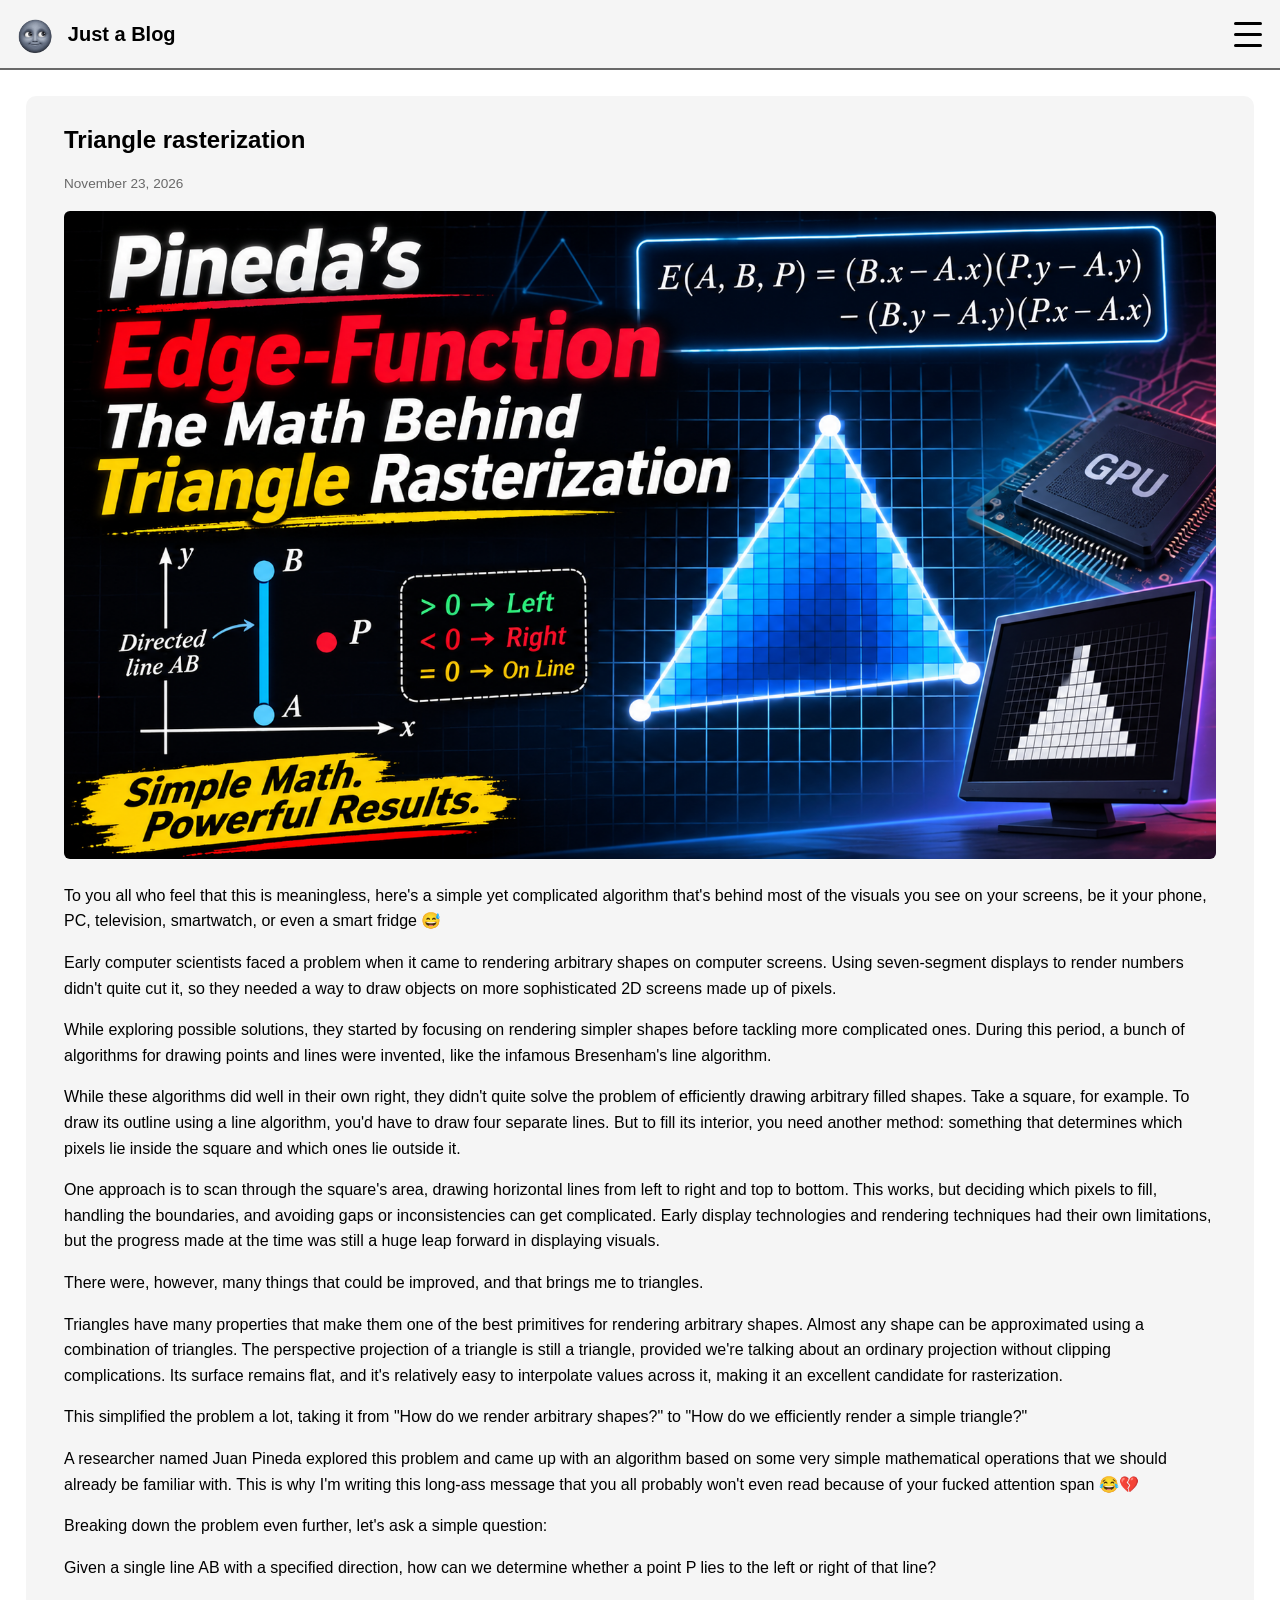
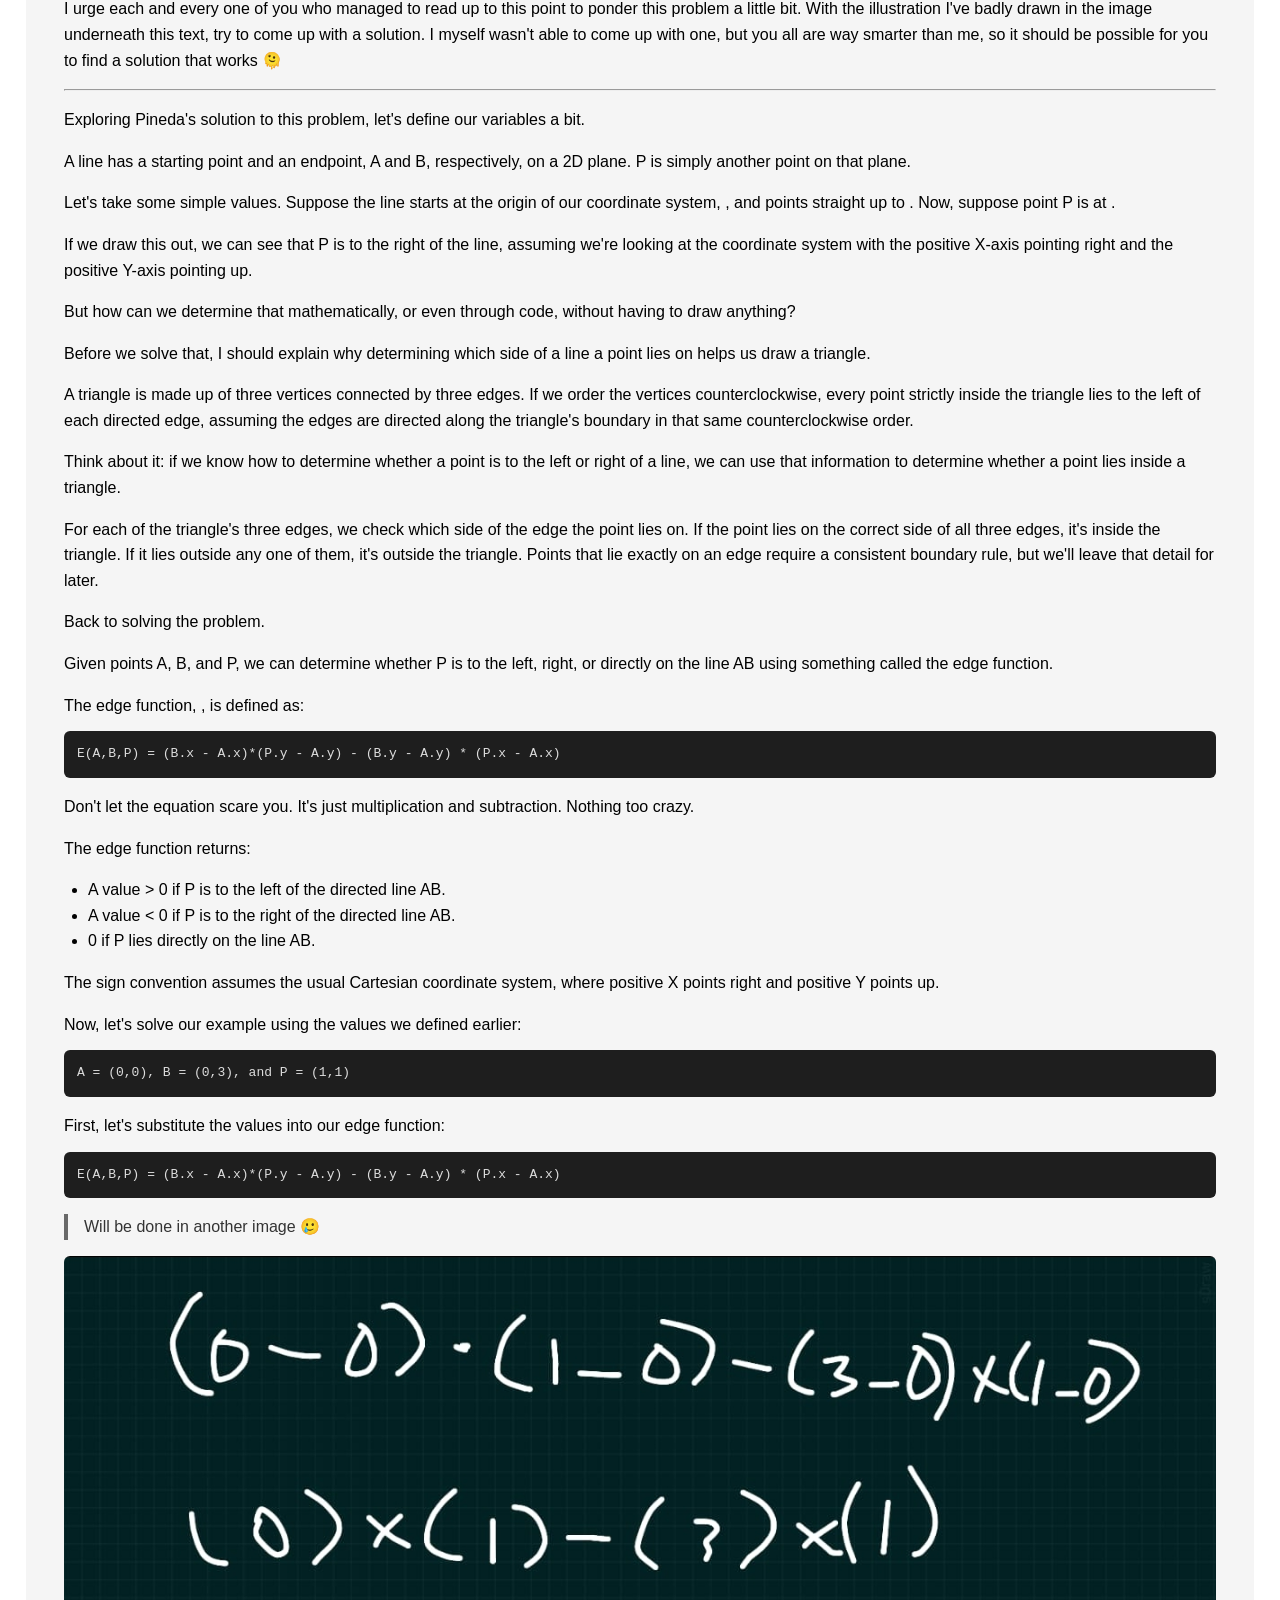
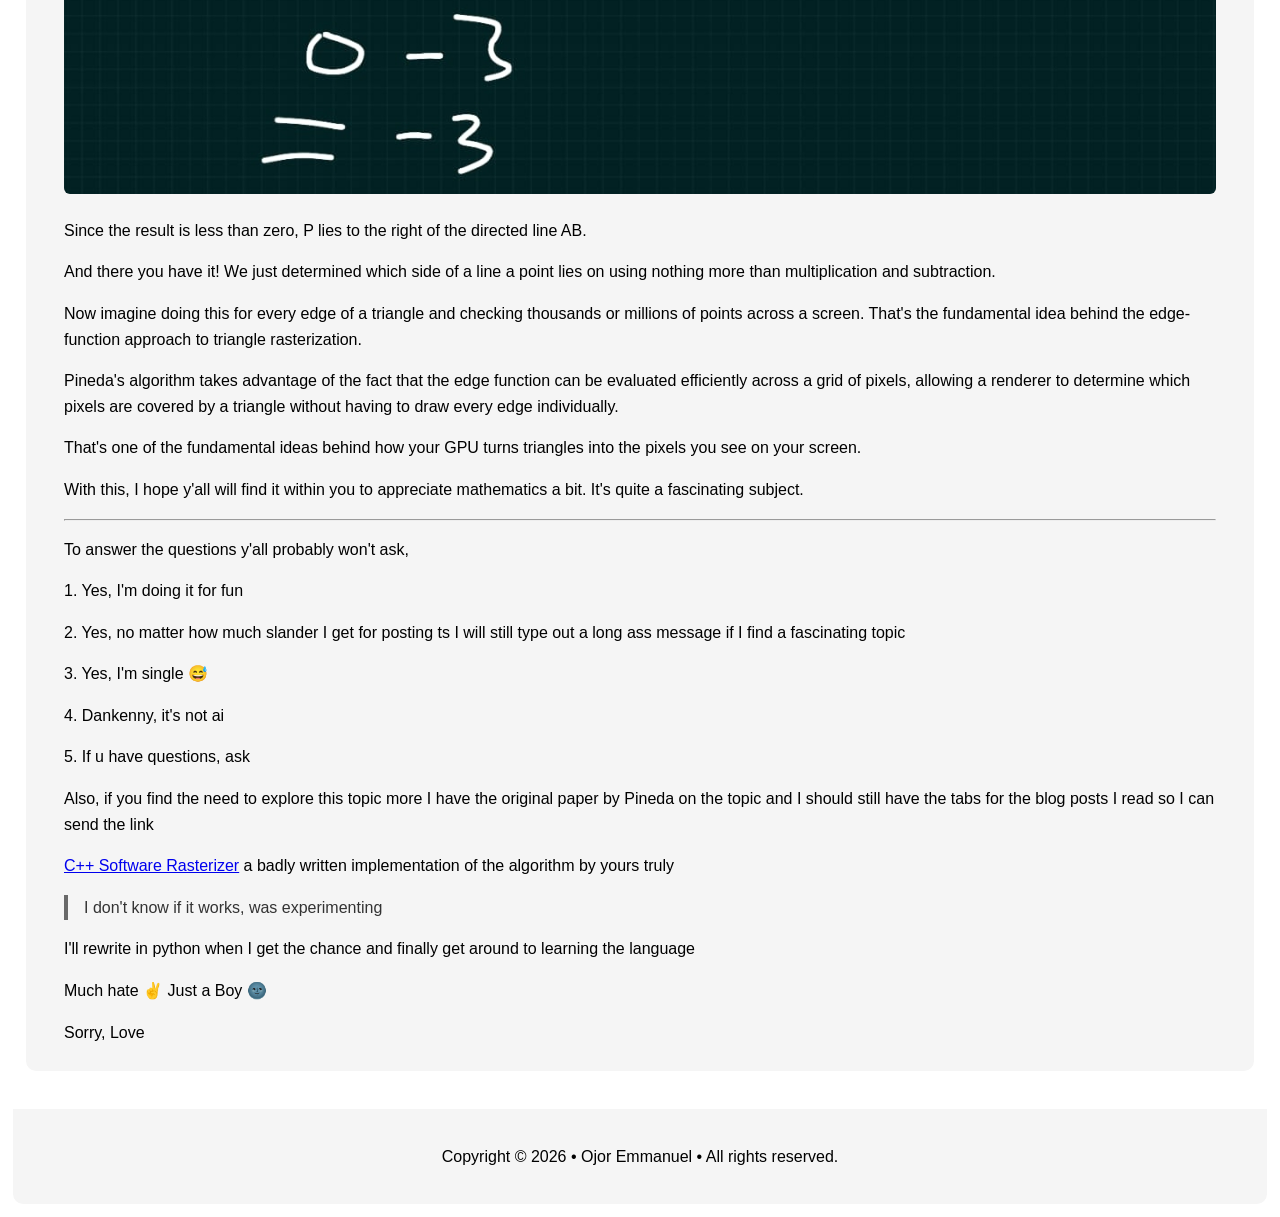
==== blog/Triangle rasterization.html @ f0851f6d "Added first post" ====
<!DOCTYPE html>

<html>
<head>
  <meta http-equiv="CONTENT-TYPE" content="text/html; charset=UTF-8">
  <meta name="viewport" content="width=device-width, initial-scale=1">
  <link rel="stylesheet" href="../styles/style.css"/>
  <title>Triangle rasterization – Just a Blog</title>
</head>
<body>
  <header>
    <div class="logo">
        <img src="../images/moon.png" alt="Logo">
        <h2>Just a Blog</h2>
    </div>

    <button class="hamburger" aria-label="Toggle navigation"
            aria-expanded="false" onclick="toggleMenu()">
        <span></span>
        <span></span>
        <span></span>
    </button>

    <nav id="menu" class="menu">
        <a href="../index.html">Home</a>
        <a href="#">Videos</a>
        <a href="#">Contact</a>
    </nav>
  </header>

  <main>
    <article class="post-content" id="post-content">
      <h1>Triangle rasterization</h1>
      <p class="post-date">November 23, 2026</p>
      <img src="../images/triangle-rasterization-thumbnail.png" alt="">
<p>To you all who feel that this is meaningless, here's a simple yet complicated algorithm that's behind most of the visuals you see on your screens, be it your phone, PC, television, smartwatch, or even a smart fridge 😅</p>
<p>Early computer scientists faced a problem when it came to rendering arbitrary shapes on computer screens. Using seven-segment displays to render numbers didn't quite cut it, so they needed a way to draw objects on more sophisticated 2D screens made up of pixels.</p>
<p>While exploring possible solutions, they started by focusing on rendering simpler shapes before tackling more complicated ones. During this period, a bunch of algorithms for drawing points and lines were invented, like the infamous Bresenham's line algorithm.</p>
<p>While these algorithms did well in their own right, they didn't quite solve the problem of efficiently drawing arbitrary filled shapes. Take a square, for example. To draw its outline using a line algorithm, you'd have to draw four separate lines. But to fill its interior, you need another method: something that determines which pixels lie inside the square and which ones lie outside it.</p>
<p>One approach is to scan through the square's area, drawing horizontal lines from left to right and top to bottom. This works, but deciding which pixels to fill, handling the boundaries, and avoiding gaps or inconsistencies can get complicated. Early display technologies and rendering techniques had their own limitations, but the progress made at the time was still a huge leap forward in displaying visuals.</p>
<p>There were, however, many things that could be improved, and that brings me to triangles.</p>
<p>Triangles have many properties that make them one of the best primitives for rendering arbitrary shapes. Almost any shape can be approximated using a combination of triangles. The perspective projection of a triangle is still a triangle, provided we're talking about an ordinary projection without clipping complications. Its surface remains flat, and it's relatively easy to interpolate values across it, making it an excellent candidate for rasterization.</p>
<p>This simplified the problem a lot, taking it from "How do we render arbitrary shapes?" to "How do we efficiently render a simple triangle?"</p>
<p>A researcher named Juan Pineda explored this problem and came up with an algorithm based on some very simple mathematical operations that we should already be familiar with. This is why I'm writing this long-ass message that you all probably won't even read because of your fucked attention span 😂💔</p>
<p>Breaking down the problem even further, let's ask a simple question:</p>
<p>Given a single line AB with a specified direction, how can we determine whether a point P lies to the left or right of that line?</p>
<p>I urge each and every one of you who managed to read up to this point to ponder this problem a little bit. With the illustration I've badly drawn in the image underneath this text, try to come up with a solution. I myself wasn't able to come up with one, but you all are way smarter than me, so it should be possible for you to find a solution that works 🫠</p>
<hr>
<p>Exploring Pineda's solution to this problem, let's define our variables a bit.</p>
<p>A line has a starting point and an endpoint, A and B, respectively, on a 2D plane. P is simply another point on that plane.</p>
<p>Let's take some simple values. Suppose the line starts at the origin of our coordinate system, , and points straight up to . Now, suppose point P is at .</p>
<p>If we draw this out, we can see that P is to the right of the line, assuming we're looking at the coordinate system with the positive X-axis pointing right and the positive Y-axis pointing up.</p>
<p>But how can we determine that mathematically, or even through code, without having to draw anything?</p>
<p>Before we solve that, I should explain why determining which side of a line a point lies on helps us draw a triangle.</p>
<p>A triangle is made up of three vertices connected by three edges. If we order the vertices counterclockwise, every point strictly inside the triangle lies to the left of each directed edge, assuming the edges are directed along the triangle's boundary in that same counterclockwise order.</p>
<p>Think about it: if we know how to determine whether a point is to the left or right of a line, we can use that information to determine whether a point lies inside a triangle.</p>
<p>For each of the triangle's three edges, we check which side of the edge the point lies on. If the point lies on the correct side of all three edges, it's inside the triangle. If it lies outside any one of them, it's outside the triangle. Points that lie exactly on an edge require a consistent boundary rule, but we'll leave that detail for later.</p>
<p>Back to solving the problem.</p>
<p>Given points A, B, and P, we can determine whether P is to the left, right, or directly on the line AB using something called the edge function.</p>
<p>The edge function, , is defined as:</p>
<pre><code>E(A,B,P) = (B.x - A.x)*(P.y - A.y) - (B.y - A.y) * (P.x - A.x)</code></pre>
<p>Don't let the equation scare you. It's just multiplication and subtraction. Nothing too crazy.</p>
<p>The edge function returns:</p>
<ul>
<li>A value > 0 if P is to the left of the directed line AB.</li>
<li>A value < 0 if P is to the right of the directed line AB.</li>
<li>0 if P lies directly on the line AB.</li>
</ul>
<p>The sign convention assumes the usual Cartesian coordinate system, where positive X points right and positive Y points up.</p>
<p>Now, let's solve our example using the values we defined earlier:</p>
<pre><code>A = (0,0), B = (0,3), and P = (1,1)</code></pre>
<p>First, let's substitute the values into our edge function:</p>
<pre><code>E(A,B,P) = (B.x - A.x)*(P.y - A.y) - (B.y - A.y) * (P.x - A.x)</code></pre>
<blockquote>Will be done in another image 🥲</blockquote>
<p><img src="../images/triangle-rasterization-solved-example.jpg" alt="solved example"></p>
<p>Since the result is less than zero, P lies to the right of the directed line AB.</p>
<p>And there you have it! We just determined which side of a line a point lies on using nothing more than multiplication and subtraction.</p>
<p>Now imagine doing this for every edge of a triangle and checking thousands or millions of points across a screen. That's the fundamental idea behind the edge-function approach to triangle rasterization.</p>
<p>Pineda's algorithm takes advantage of the fact that the edge function can be evaluated efficiently across a grid of pixels, allowing a renderer to determine which pixels are covered by a triangle without having to draw every edge individually.</p>
<p>That's one of the fundamental ideas behind how your GPU turns triangles into the pixels you see on your screen.</p>
<p>With this, I hope y'all will find it within you to appreciate mathematics a bit. It's quite a fascinating subject.</p>
<hr>
<p>To answer the questions y'all probably won't ask,</p>
<p>1. Yes, I'm doing it for fun</p>
<p>2. Yes, no matter how much slander I get for posting ts I will still type out a long ass message if I find a fascinating topic</p>
<p>3. Yes, I'm single 😅</p>
<p>4. Dankenny, it's not ai</p>
<p>5. If u have questions, ask</p>
<p>Also, if you find the need to explore this topic more I have the original paper by Pineda on the topic and I should still have the tabs for the blog posts I read so I can send the link</p>
<p><a href="https://github.com/magnums123/Software-Rasterizer.git">C++ Software Rasterizer</a> a badly written implementation of the algorithm by yours truly</p>
<blockquote>I don't know if it works, was experimenting</blockquote>
<p>I'll rewrite in python when I get the chance and finally get around to learning the language</p>
<p>Much hate ✌️ Just a Boy 🌚</p>
<p>Sorry, Love</p>
    </article>
  </main>

  <footer>
    <p>Copyright &copy; 2026 • Ojor Emmanuel • All rights reserved.</p>
  </footer>

  <script src="../scripts/script.js"></script>
</body>
</html>
---- styles/style.css ----
* {
    margin: 0;
    padding: 0;
    box-sizing: border-box;
}

body {
    font-family: Arial, sans-serif;
    min-height: 100vh;
    min-height: 100dvh;
    display: flex;
    flex-direction: column
}

main{
    flex: 1
}

/* Header */
header {
    display: flex;
    align-items: center;
    justify-content: space-between;
    position: relative;
    padding: 0 1%;
    height: 70px;
    background: whitesmoke;
    border-bottom: 2px solid dimgray;
}

/* Logo and heading */
.logo {
    display: flex;
    align-items: center;
    gap: 10px;
}

.logo img {
    width: 45px;
    height: 45px;
    object-fit: contain;
}

.logo h2 {
    font-size: 20px;
}

/* Navigation menu */
.menu {
    display: flex;
    flex-direction: column;
    align-items: flex-start;
    position: absolute;
    top: 100%;
    right: 0%;
    width: 100%;
    background: whitesmoke;
    padding: 0 20px;
    gap: 20px;
    z-index: 1000;

    max-height: 0;
    overflow: hidden;
    visibility: hidden;
    transition: max-height 0.3s ease,
                padding 0.3s ease,
                visibility 0.3s;
}

.menu a {
    color: black;
    text-decoration: none;
    font-size: 16px;
    transition: color 0.2s ease;
}

.menu a:hover {
    color: #aaa;
}

.menu.active {
    max-height: 300px;
    padding: 20px;
    visibility: visible;
}

/* Hamburger */
.hamburger {
    display: flex;
    flex-direction: column;
    justify-content: center;
    cursor: pointer;
    background: none;
    border: none;
    padding: 5px;
}

.hamburger span {
    display: block;
    width: 28px;
    height: 3px;
    background: black;
    margin: 4px 0;
    border-radius: 3px;
    transition: 0.3s ease;
}

/* Hamburger animation */
.hamburger.active span:nth-child(1) {
    transform: translateY(11px) rotate(45deg);
}

.hamburger.active span:nth-child(2) {
    opacity: 0;
}

.hamburger.active span:nth-child(3) {
    transform: translateY(-11px) rotate(-45deg);
}



.posts{
    margin: 2%;
    display: grid;
    grid-template-columns: 1fr 1fr;
    gap: 20px;
}

.post-content{
    margin: 2%;
    padding: 2% 3%;
    background-color: whitesmoke;
    border-radius: 10px;
    line-height: 1.6;
    overflow-wrap: break-word;
}

/* the global reset zeroes all margins, so give post content vertical rhythm back */
.post-content > * + * { margin-top: 1em; }
.post-content > h2, .post-content > h3 { margin-top: 1.6em; }
.post-content .post-date { color: dimgray; font-size: 0.85rem; }
.post-content img { max-width: 100%; height: auto; border-radius: 6px; }
.post-content ul { padding-left: 1.5em; }
.post-content blockquote { border-left: 4px solid dimgray; padding-left: 1em; color: #333; }
.post-content code { background: #e4e4e4; padding: 0.1em 0.3em; border-radius: 4px; }
.post-content pre { background: #1e1e1e; color: #ddd; padding: 1em; border-radius: 6px; overflow-x: auto; }
.post-content pre code { background: none; padding: 0; }

.page{
    background-color: whitesmoke;
    max-width: 50vw;
    margin-left: 1%;
    margin-right: 1%;
    border-radius: 10px;
    overflow: hidden;
    transition: 0.5s ease
}

a.page{
    display: block;
    color: inherit;
    text-decoration: none;
}

.page:hover{
    transform: scale(1.05);
    box-shadow: 0 8px 20px rgba(0, 0, 0, 0.2);
    cursor: pointer;
}

.page img{
    width: 100%;
    overflow: auto;
    max-width: 100%
}

.page-content h2{
    border: 3px solid green;
    object-fit: contain;
    overflow: auto;
    min-width: 100vw
}

.page h4{
    margin-left: 2%
}

.page-content h2{
    margin-left: 2%
}

.page p{
    font-size: 0.8rem;
    margin-left: 4%
}

footer{
    text-align: center;
    background: whitesmoke;
    margin: 1%;
    padding: 3%;
    border-bottom-left-radius: 10px;
    border-bottom-right-radius: 10px;
}

.math-block {
    display: block;
    text-align: center;
    margin: 1em 0;
    font-family: serif;
    font-size: 1.1em;
}
.math-inline {
    font-family: serif;
}
.math-frac {
    display: inline-block;
    vertical-align: middle;
    text-align: center;
    margin: 0 0.2em;
}
.math-frac > span {
    display: block;
}
.math-num {
    border-bottom: 1px solid currentColor;
    padding-bottom: 0.1em;
}
.math-den {
    padding-top: 0.1em;
}
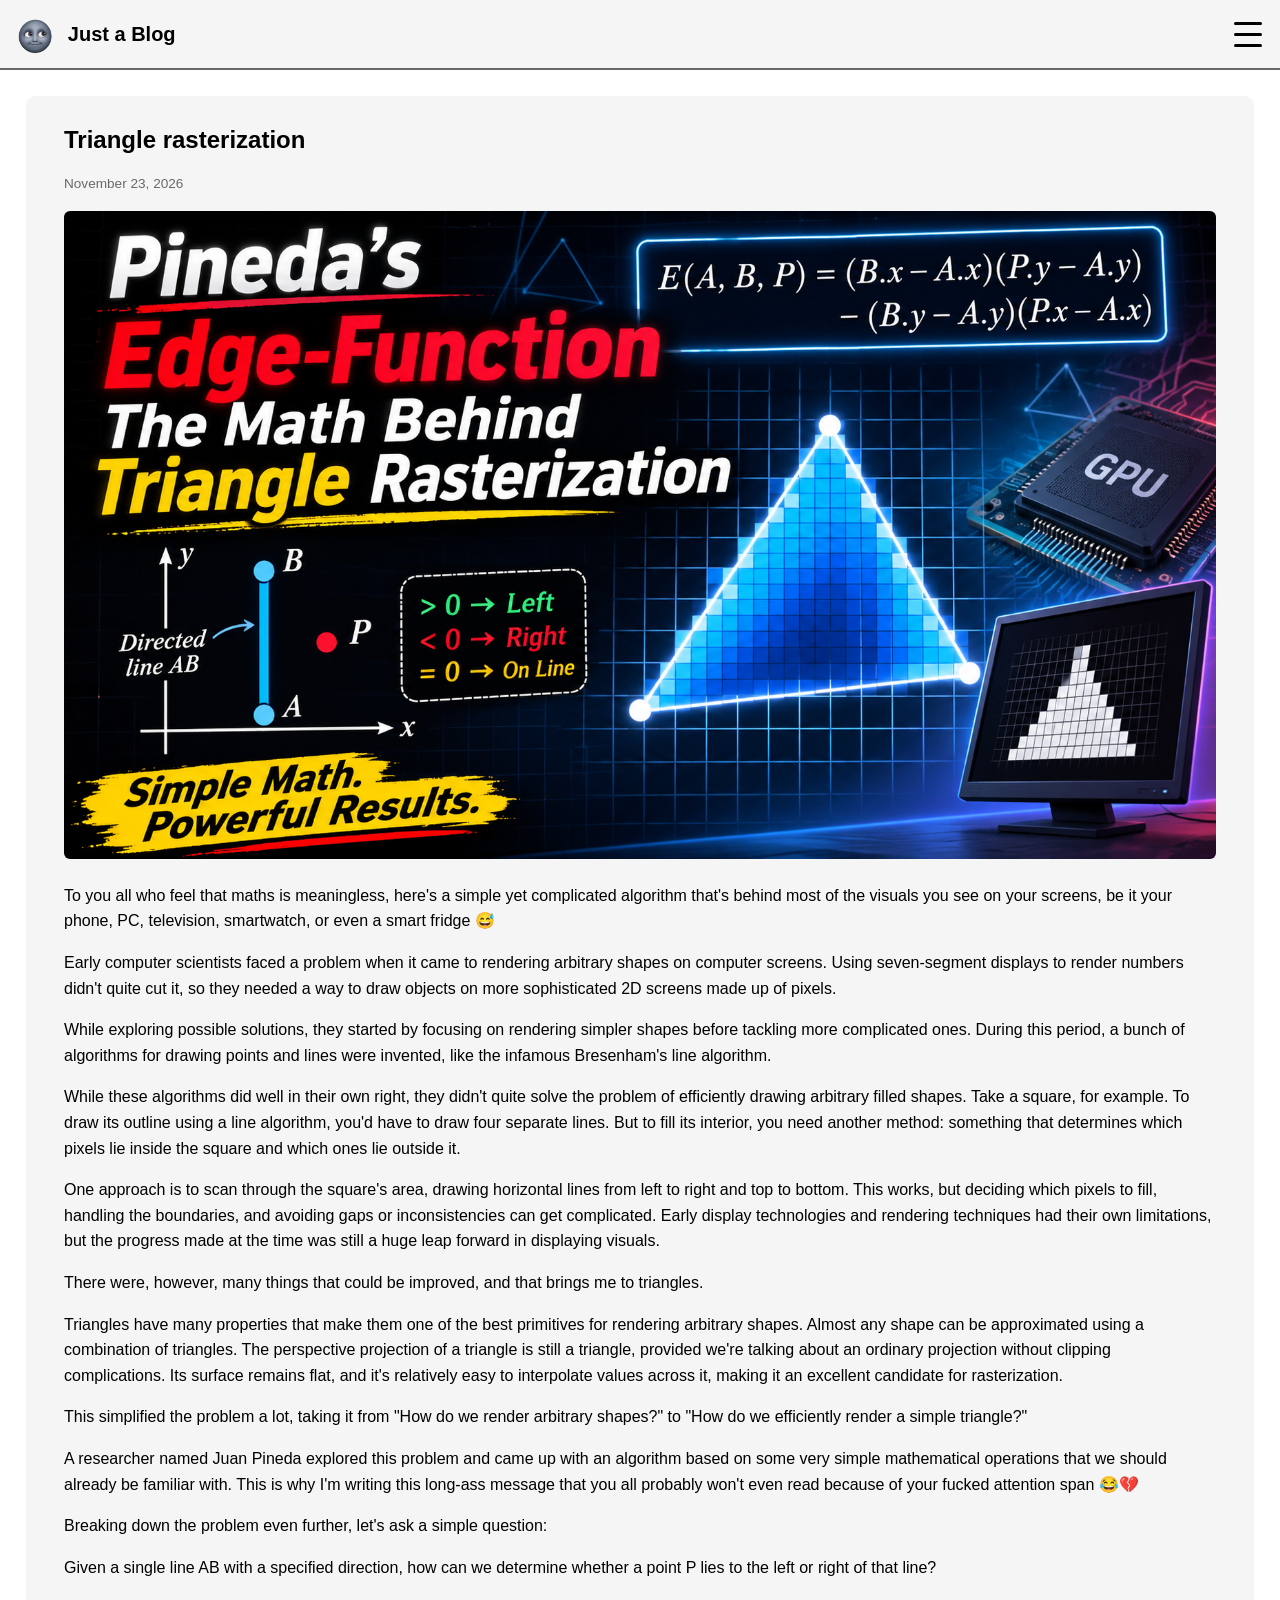
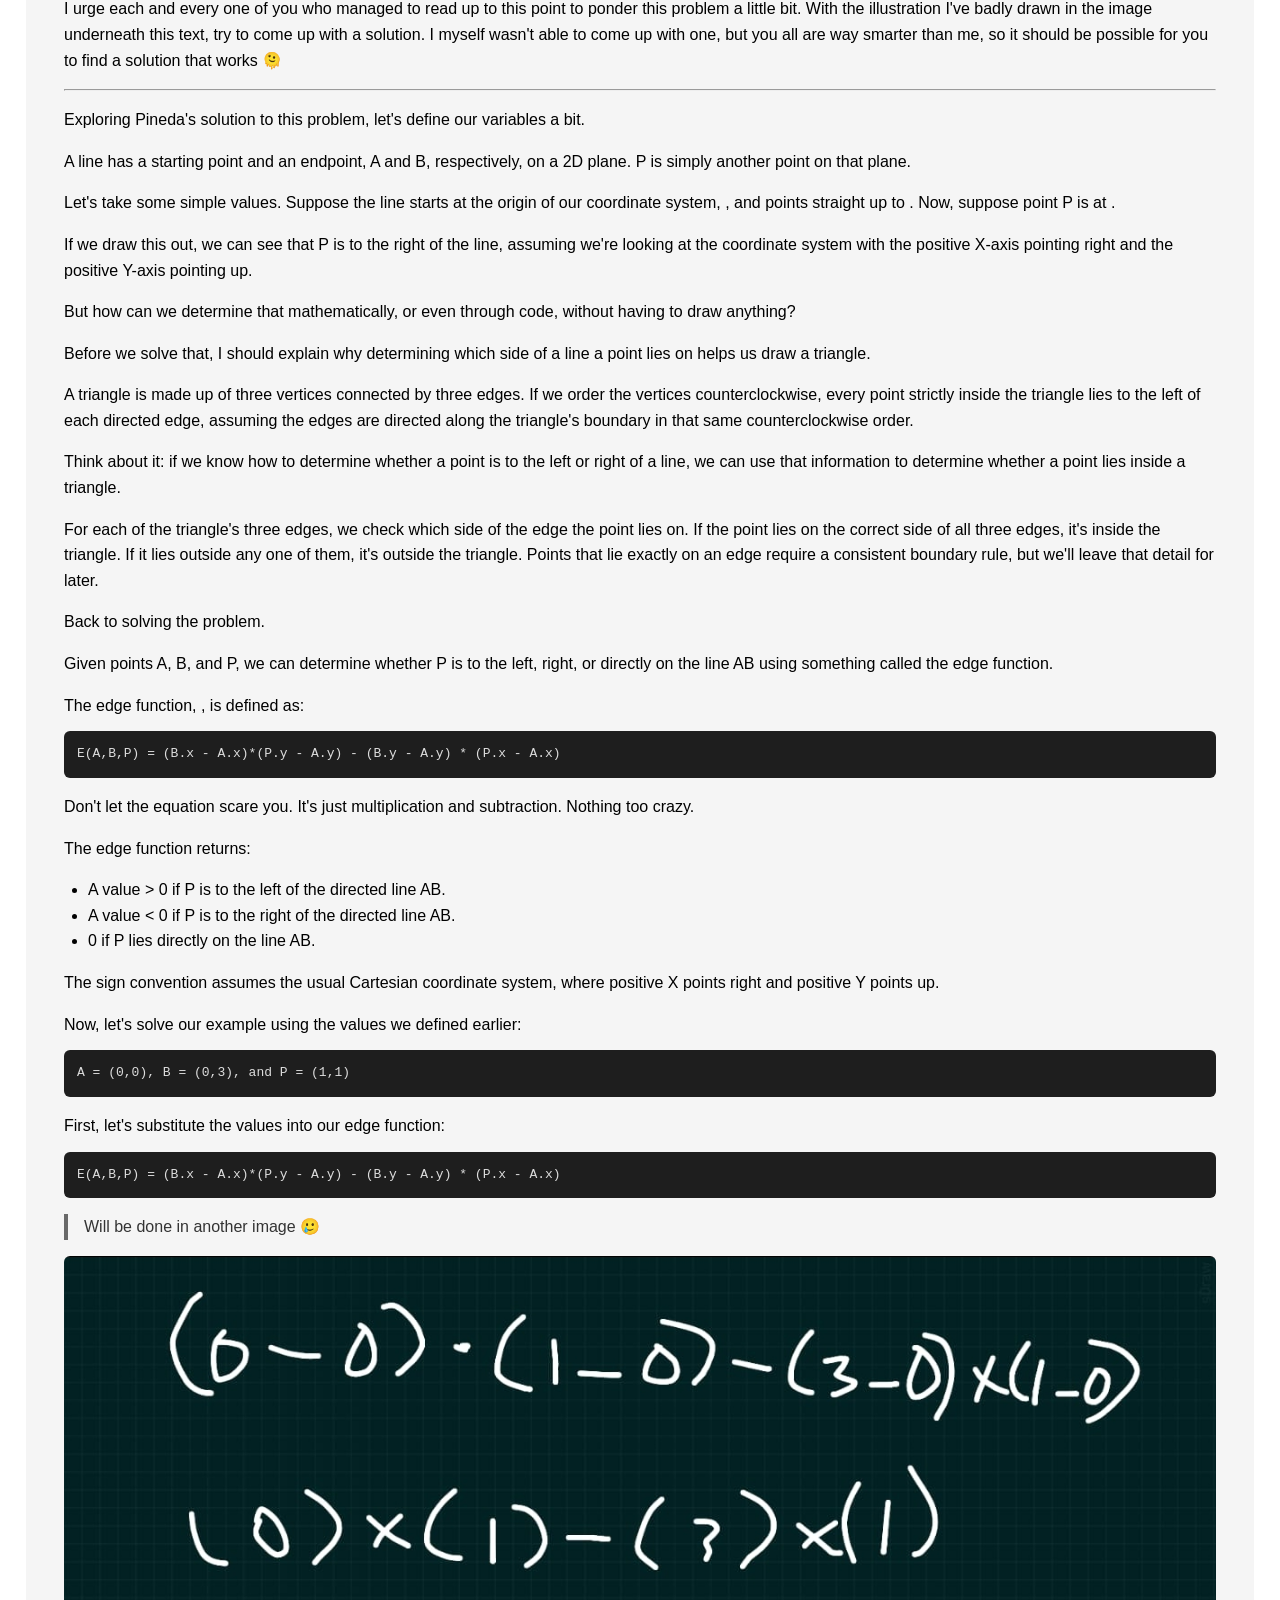
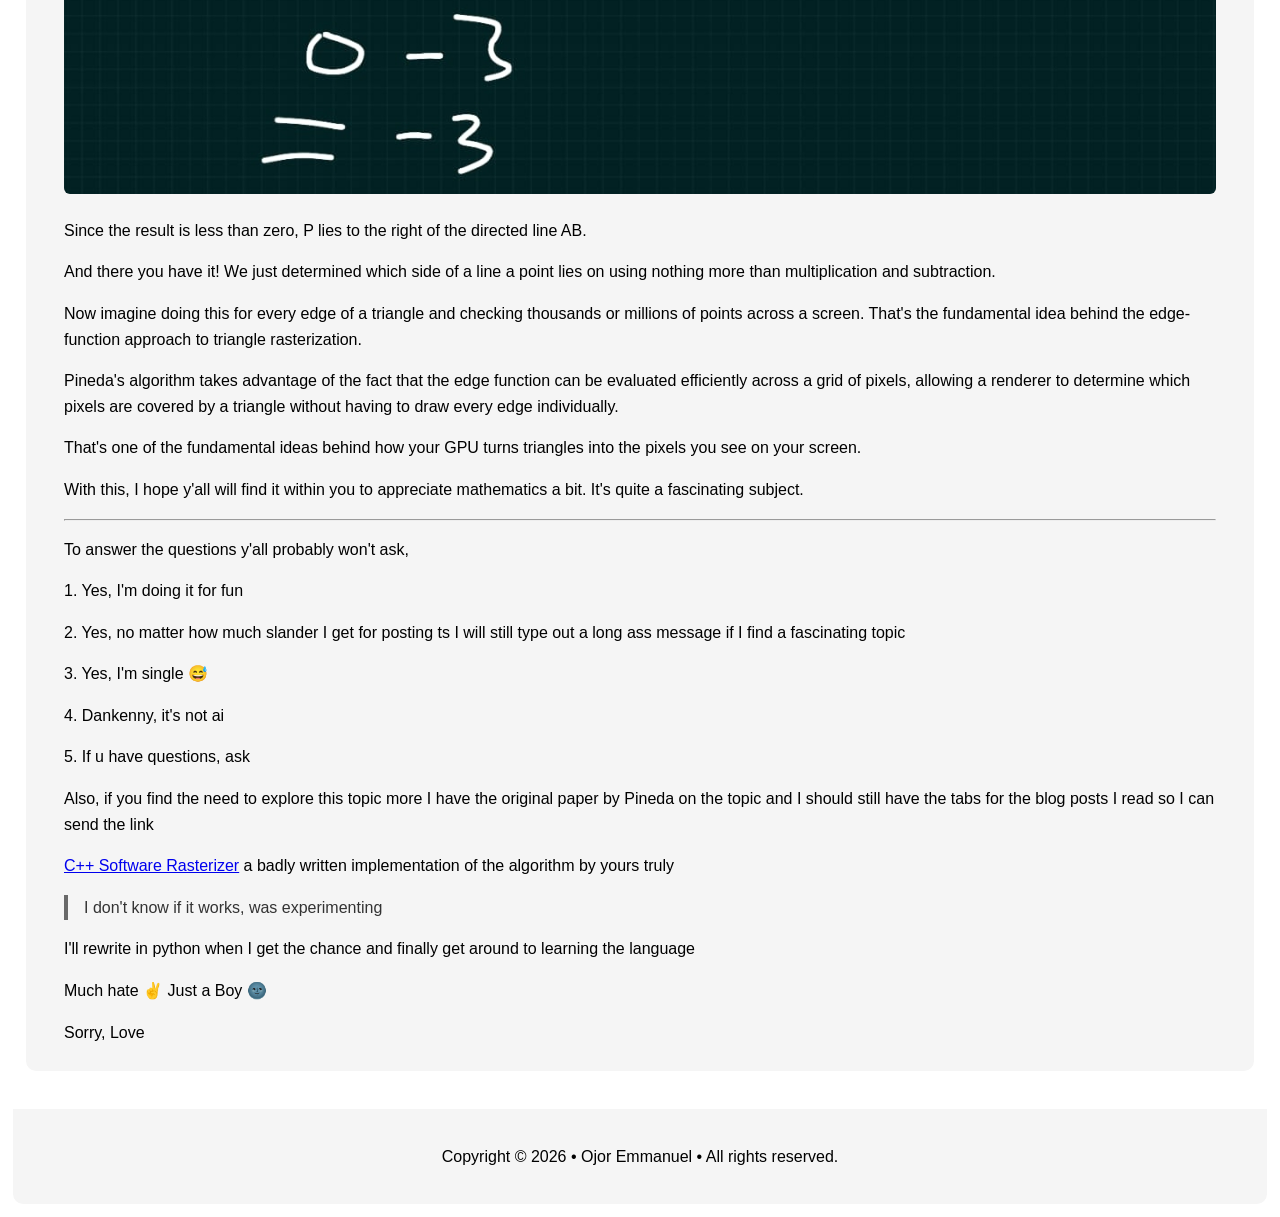
==== commit 15cfb3e0: "minor fix" ====
--- a/blog/Triangle rasterization.html
+++ b/blog/Triangle rasterization.html
@@ -6,6 +6,15 @@
   <meta name="viewport" content="width=device-width, initial-scale=1">
   <link rel="stylesheet" href="../styles/style.css"/>
   <title>Triangle rasterization – Just a Blog</title>
+  <link rel="icon" type="image/png" href="../images/moon.png">
+  <meta name="description" content="To you all who feel that maths is meaningless, here's a simple yet complicated algorithm that's behind most of the visuals you see on your screens, be it you…">
+  <meta property="og:type" content="article">
+  <meta property="og:site_name" content="Just a Blog">
+  <meta property="og:title" content="Triangle rasterization">
+  <meta property="og:description" content="To you all who feel that maths is meaningless, here's a simple yet complicated algorithm that's behind most of the visuals you see on your screens, be it you…">
+  <meta property="og:url" content="https://magnums123.github.io/just-a-blog/blog/Triangle%20rasterization.html">
+  <meta property="og:image" content="https://magnums123.github.io/just-a-blog/images/triangle-rasterization-thumbnail.png">
+  <meta name="twitter:card" content="summary_large_image">
 </head>
 <body>
   <header>
@@ -33,7 +42,7 @@
       <h1>Triangle rasterization</h1>
       <p class="post-date">November 23, 2026</p>
       <img src="../images/triangle-rasterization-thumbnail.png" alt="">
-<p>To you all who feel that this is meaningless, here's a simple yet complicated algorithm that's behind most of the visuals you see on your screens, be it your phone, PC, television, smartwatch, or even a smart fridge 😅</p>
+<p>To you all who feel that maths is meaningless, here's a simple yet complicated algorithm that's behind most of the visuals you see on your screens, be it your phone, PC, television, smartwatch, or even a smart fridge 😅</p>
 <p>Early computer scientists faced a problem when it came to rendering arbitrary shapes on computer screens. Using seven-segment displays to render numbers didn't quite cut it, so they needed a way to draw objects on more sophisticated 2D screens made up of pixels.</p>
 <p>While exploring possible solutions, they started by focusing on rendering simpler shapes before tackling more complicated ones. During this period, a bunch of algorithms for drawing points and lines were invented, like the infamous Bresenham's line algorithm.</p>
 <p>While these algorithms did well in their own right, they didn't quite solve the problem of efficiently drawing arbitrary filled shapes. Take a square, for example. To draw its outline using a line algorithm, you'd have to draw four separate lines. But to fill its interior, you need another method: something that determines which pixels lie inside the square and which ones lie outside it.</p>
